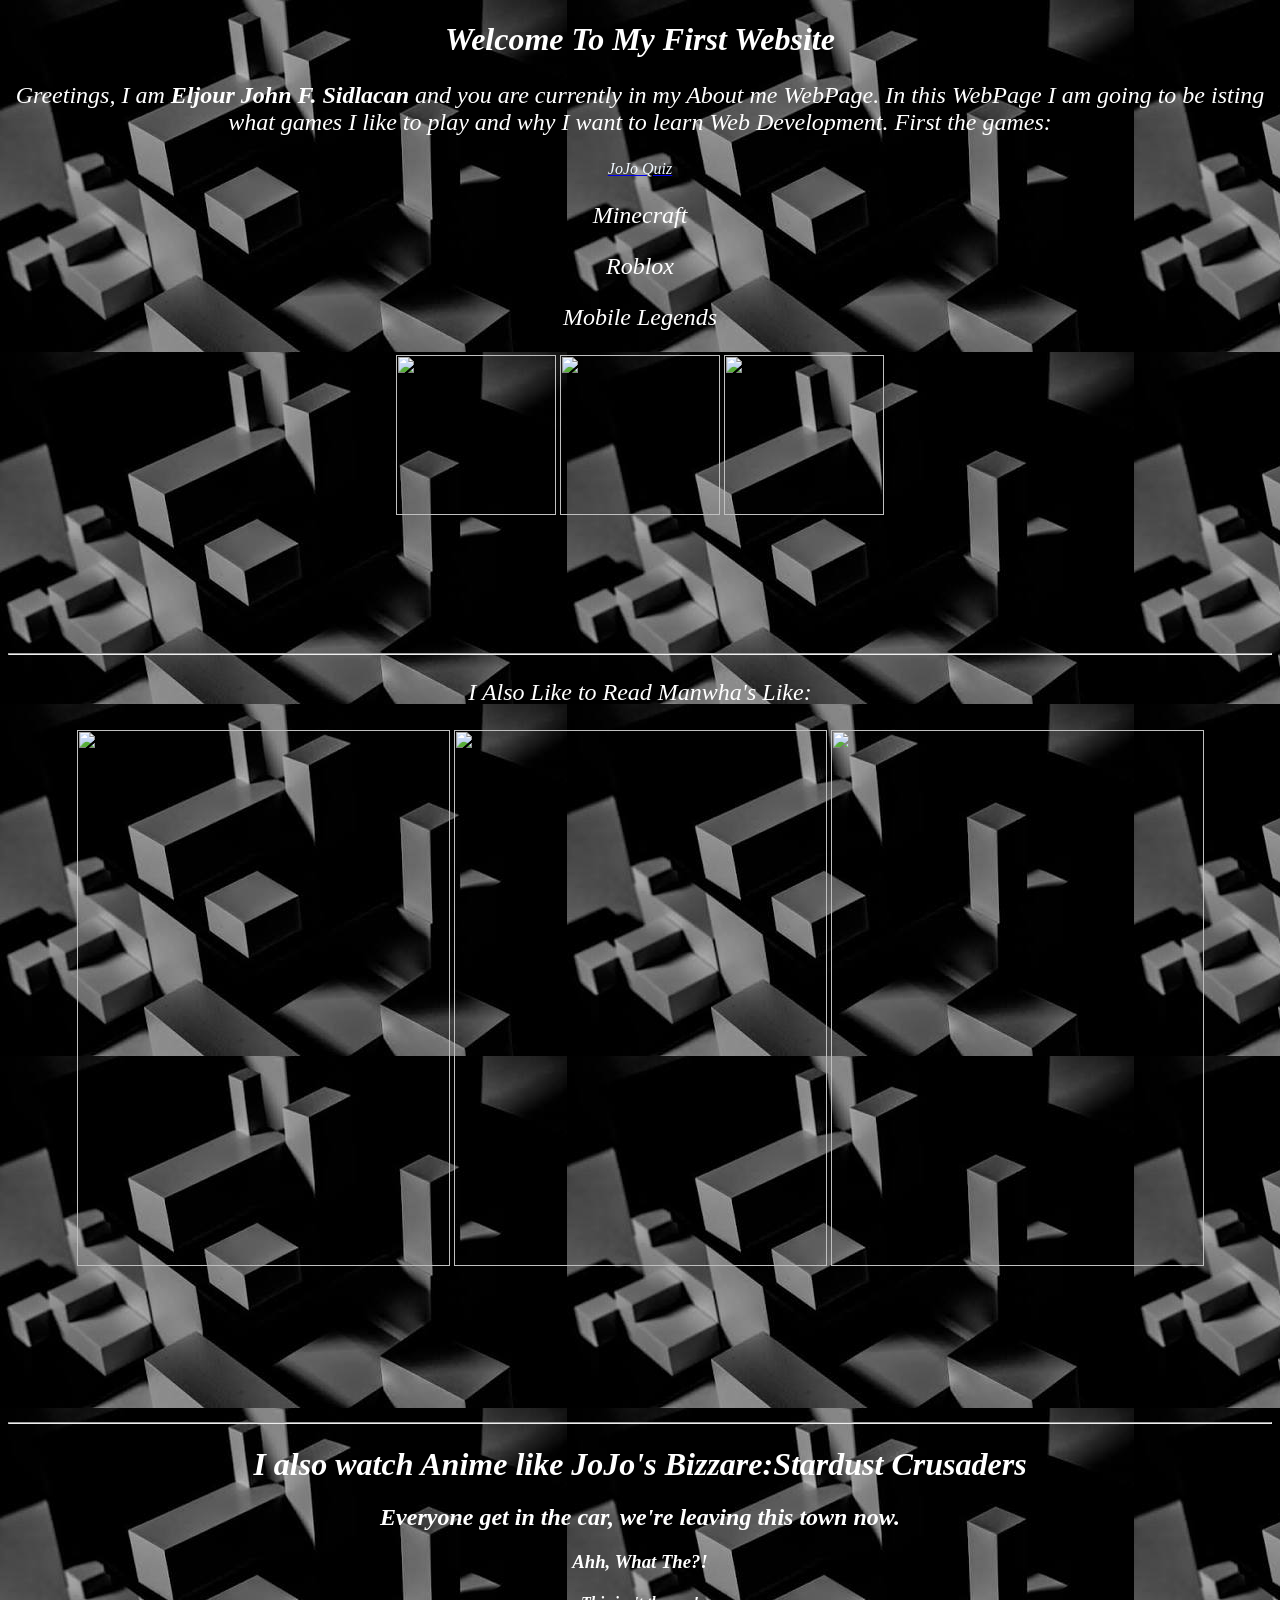
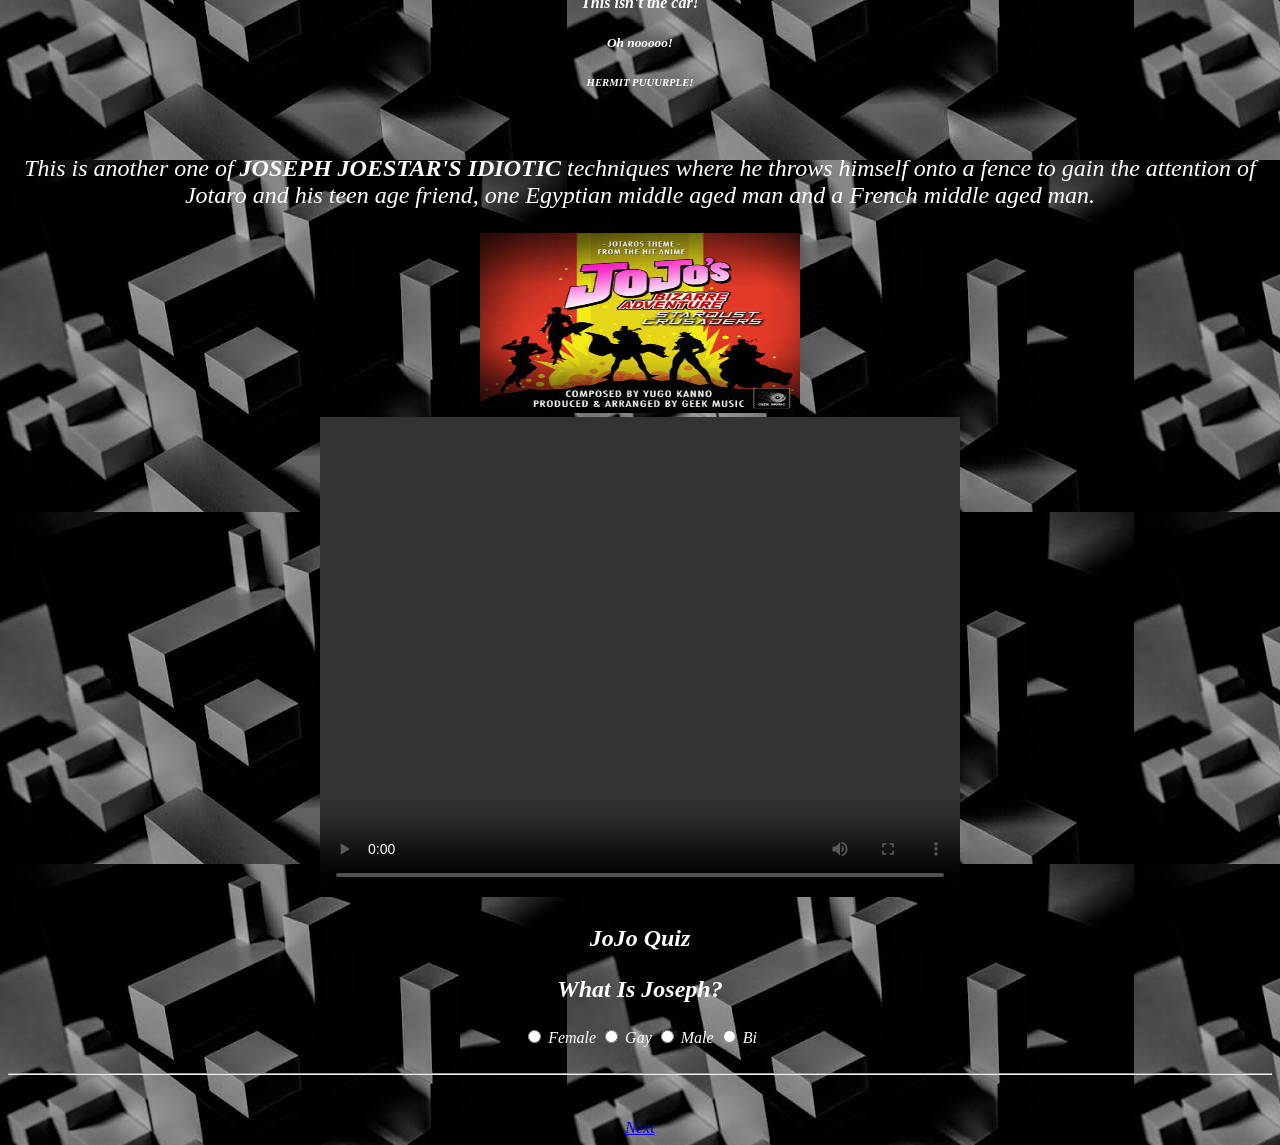
==== Html1/index.html @ 3f675393 "v1" ====
<!DOCTYPE html>
<html>
<head>
  <title>About Me</title>
  <link rel="preconnect" href="https://fonts.googleapis.com">
<link rel="preconnect" href="https://fonts.gstatic.com" crossorigin>
<link href="https://fonts.googleapis.com/css2?family=Montenegrin+Gothic+One&family=Oswald:wght@200..700&display=swap" rel="stylesheet">
</head>
<body>
   
<h1>Welcome <b>To My First Website</b></h1>
<p>Greetings, I am <b>Eljour John F. Sidlacan</b> and you are currently in my About me WebPage.
   In this WebPage I am going to be isting what games I like to play and why I want to learn Web Development.
   First the games: </p>

   <nav>
      <a href="#question"><text style="color: aliceblue;">JoJo Quiz</text></a>
   </nav>
<p>Minecraft</p>
<p>Roblox</p>
<p>Mobile Legends</p>
<img src="C:\Users\LMI\Desktop\Grade 11\11 - IT ARIES\SIDLACAN, ELJOUR JOHN F\Html1\Images\Minecraft Logo.jpg" width="160" height="160">
<img src="C:\Users\LMI\Desktop\Grade 11\11 - IT ARIES\SIDLACAN, ELJOUR JOHN F\Html1\Images\Roblox Logo.jpg" width="160" height="160">
<img src="C:\Users\LMI\Desktop\Grade 11\11 - IT ARIES\SIDLACAN, ELJOUR JOHN F\Html1\Images\Mobile Legends Logo.jpg" width="160" height="160">
<br>
<br>
<br>
<br>
<br>
<br>
<br>
<br>
<hr>
<p>I Also Like to Read Manwha's Like:</p>

<img src="C:\Users\LMI\Desktop\Grade 11\11 - IT ARIES\SIDLACAN, ELJOUR JOHN F\Html1\Images\Manhwha Cover 1.jpg" width="373" height="536">
<img src="C:\Users\LMI\Desktop\Grade 11\11 - IT ARIES\SIDLACAN, ELJOUR JOHN F\Html1\Images\Manwha Cover 2.jpg" width="373" height="536">
<img src="C:\Users\LMI\Desktop\Grade 11\11 - IT ARIES\SIDLACAN, ELJOUR JOHN F\Html1\Images\Manwha Cover 3.jpg" width="373" height="536">
<br>
<br>
<br>
<br>
<br>
<br>
<br>
<br>
<br>
<hr>
<h1><b>I also watch Anime like JoJo's Bizzare:Stardust Crusaders </b></h1>
<h2><b>Everyone get in the car, we're leaving this town now.</b></h2>
<h3><b>Ahh, <i>What The?!</i></b></h3>
<h4><b>This isn't the car!</b></h4>
<h5><b>Oh nooooo!</b></h5>
<h6><b>HERMIT PUUURPLE!</b></h6>
<br>
<p>This is another one of <b>JOSEPH JOESTAR'S IDIOTIC</b> <i>techniques</i> where he throws himself onto a fence to gain the attention of Jotaro
and his teen age friend, one Egyptian middle aged man and a French middle aged man.</p>
<img src="Stardust Crusaders.jpg" width="320" height="180">
<br>


<video width="640" height="480" controls>
  <source src="EVERYONE get in the CAR! We’re LEAVING this town! WHAT_! This ISN’T the CAR! NOO! AH! HERMIT PURPLE!.mp4" type="video/mp4">
  <source src="EVERYONE get in the CAR! We’re LEAVING this town! WHAT_! This ISN’T the CAR! NOO! AH! HERMIT PURPLE!.ogg" type="video/ogg">
Your browser does not support the video tag.
</video>

<p id="question"><b>JoJo Quiz</b></p>
<p><b>What Is Joseph?</b></p>

<input type="radio" id="female" name="Joseph Is" value="Female">
<label for="female">Female</label>

<input type="radio" id="Gay" name="Joseph Is" value="Gay">
<label for="Gay">Gay</label>

<input type="radio" id="Male" name="Joseph Is" value="Male">
<label for="Male">Male</label>

<input type="radio" id="Bi" name="Joseph Is" value="Bi">
<label for="bi">Bi</label>

<br>
<br>
<hr>
<br>
<br>

   <a href="secondpage.html" id="Next">Next</a>
<link rel="stylesheet" href="index.css">

</body>
</html>
---- Html1/index.css ----
body {
  background-image: url("Grey\ Cubes.jpg");
  text-align: center;
font-style: oblique;

color:rgb(255, 255, 255);

}

h1 {
color: rgb(255, 255, 255);


}
h2 {
color: rgb(255, 255, 255);
 

}



h3 {
color: rgb(255, 255, 255);

}

li {
color: rgb(255, 255, 255);

}
h4 {
color:  rgb(255, 255, 255);

}

li {
color:  rgb(255, 255, 255);

}
h5 {
color: rgb(255, 255, 255);

}

li {
color:  rgb(255, 255, 255);

}
h6 {
color: rgb(255, 255, 255);

}

li {
color:  rgb(255, 255, 255);

}




p {
color:  rgb(255, 255, 255);
font-size: x-large;

}
label {
color:  rgb(255, 255, 255);;

}
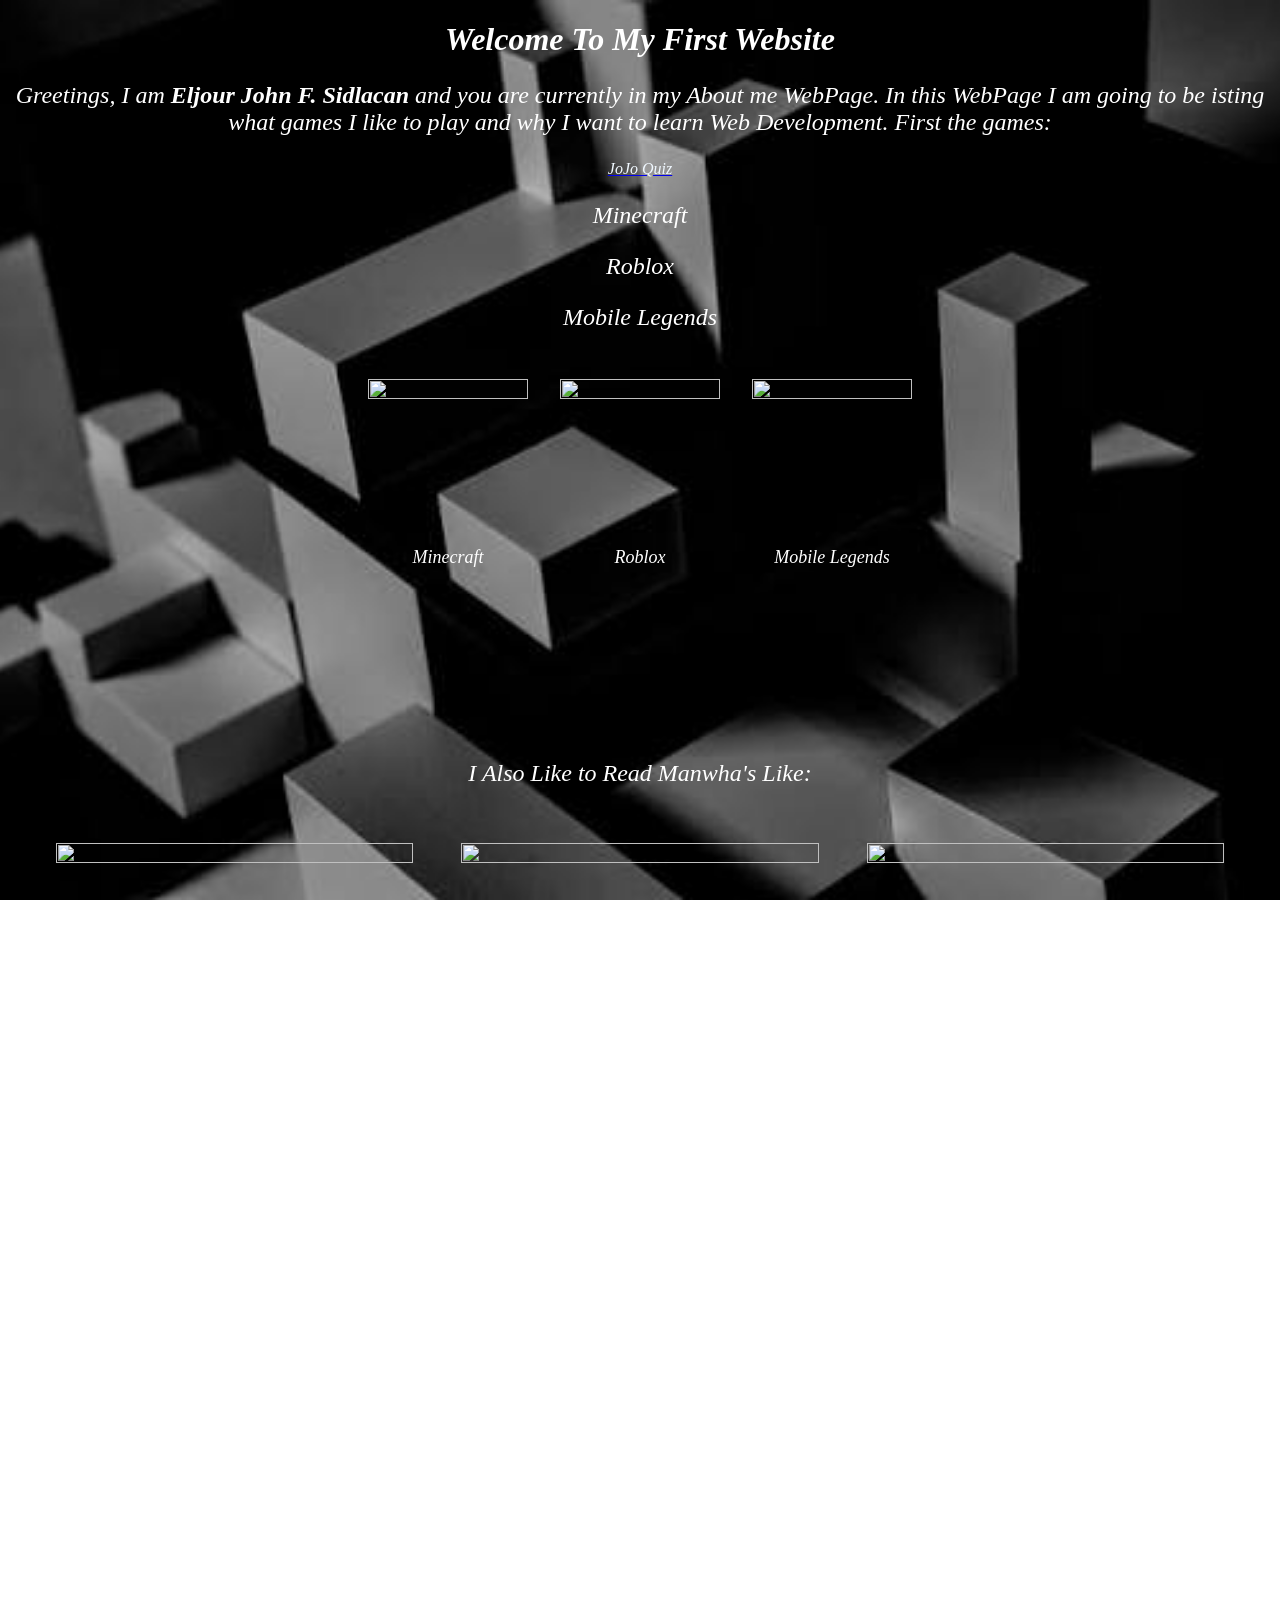
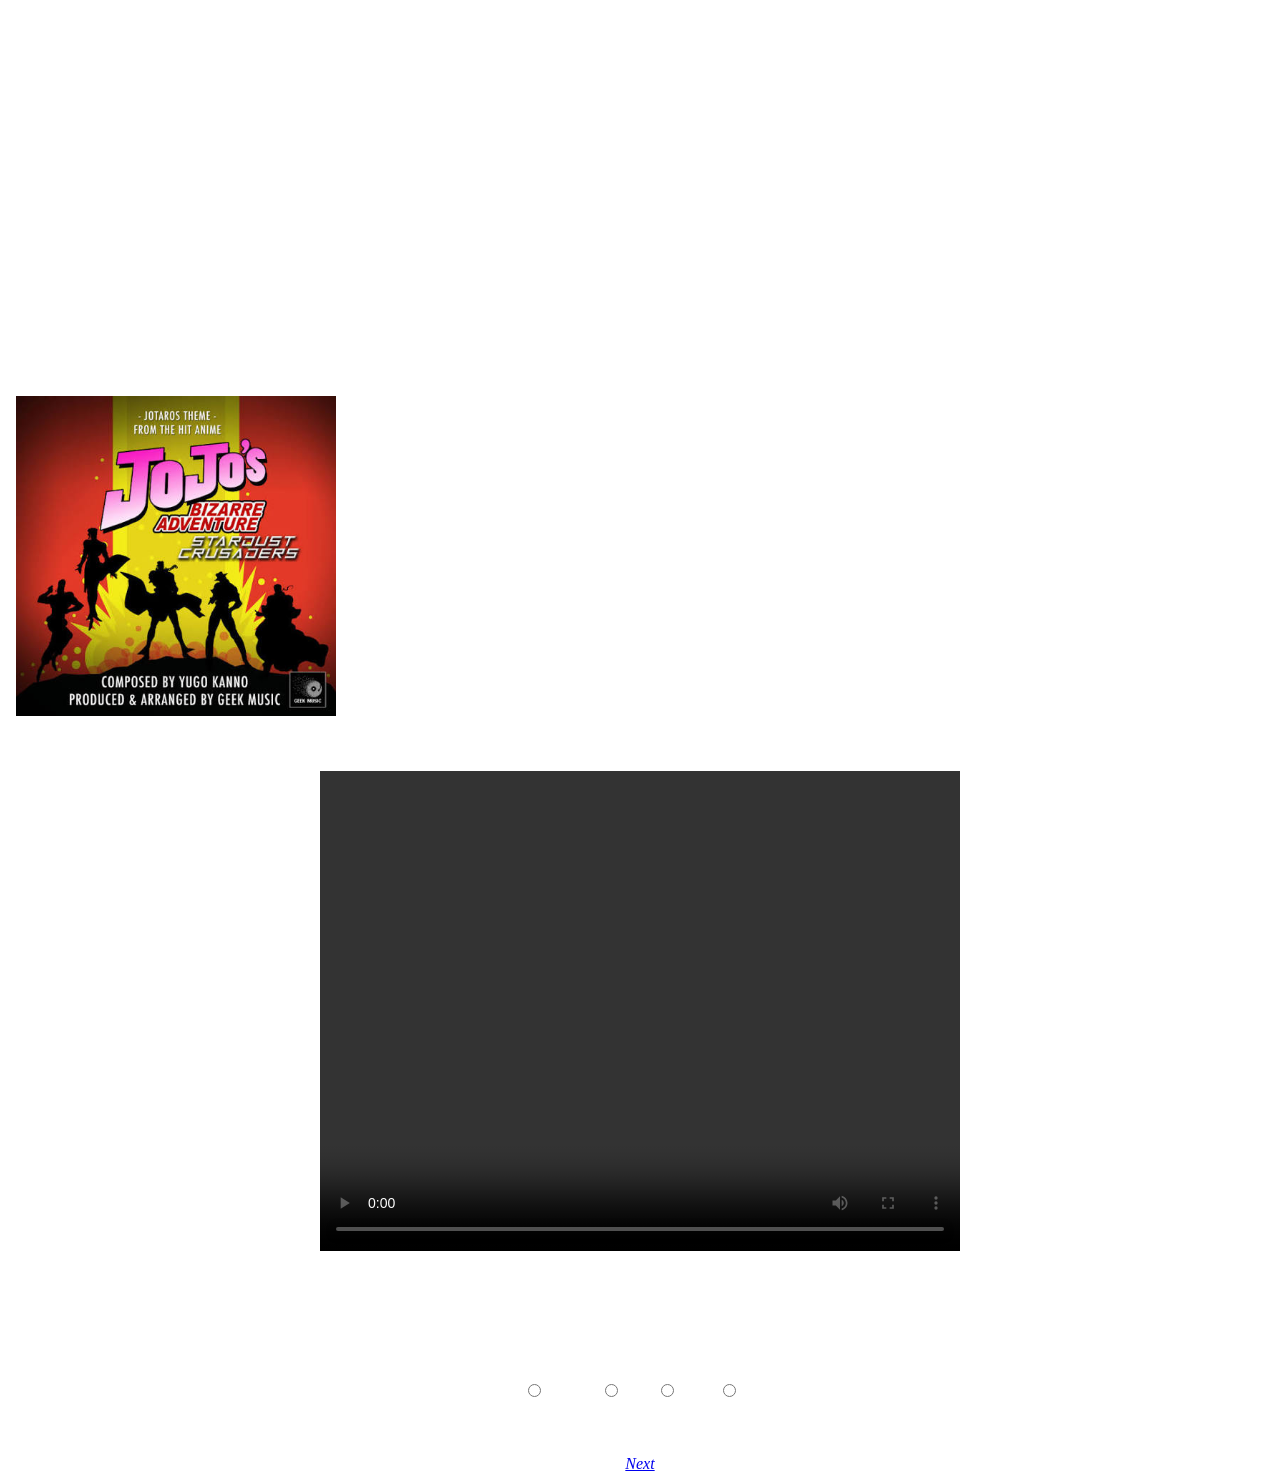
==== commit 1083ae97: "V2.002" ====
--- a/Html1/index.html
+++ b/Html1/index.html
@@ -19,9 +19,20 @@
 <p>Minecraft</p>
 <p>Roblox</p>
 <p>Mobile Legends</p>
-<img src="C:\Users\LMI\Desktop\Grade 11\11 - IT ARIES\SIDLACAN, ELJOUR JOHN F\Html1\Images\Minecraft Logo.jpg" width="160" height="160">
-<img src="C:\Users\LMI\Desktop\Grade 11\11 - IT ARIES\SIDLACAN, ELJOUR JOHN F\Html1\Images\Roblox Logo.jpg" width="160" height="160">
-<img src="C:\Users\LMI\Desktop\Grade 11\11 - IT ARIES\SIDLACAN, ELJOUR JOHN F\Html1\Images\Mobile Legends Logo.jpg" width="160" height="160">
+<div class="image-gallery game-images">
+   <figure>
+      <img src="C:\Users\LMI\Desktop\Grade 11\11 - IT ARIES\SIDLACAN, ELJOUR JOHN F\Html1\Images\Minecraft Logo.jpg" width="160" height="160">
+      <figcaption>Minecraft</figcaption>
+   </figure>
+   <figure>
+      <img src="C:\Users\LMI\Desktop\Grade 11\11 - IT ARIES\SIDLACAN, ELJOUR JOHN F\Html1\Images\Roblox Logo.jpg" width="160" height="160">
+      <figcaption>Roblox</figcaption>
+   </figure>
+   <figure>
+      <img src="C:\Users\LMI\Desktop\Grade 11\11 - IT ARIES\SIDLACAN, ELJOUR JOHN F\Html1\Images\Mobile Legends Logo.jpg" width="160" height="160">
+      <figcaption>Mobile Legends</figcaption>
+   </figure>
+</div>
 <br>
 <br>
 <br>
@@ -30,12 +41,22 @@
 <br>
 <br>
 <br>
-<hr>
 <p>I Also Like to Read Manwha's Like:</p>
 
-<img src="C:\Users\LMI\Desktop\Grade 11\11 - IT ARIES\SIDLACAN, ELJOUR JOHN F\Html1\Images\Manhwha Cover 1.jpg" width="373" height="536">
-<img src="C:\Users\LMI\Desktop\Grade 11\11 - IT ARIES\SIDLACAN, ELJOUR JOHN F\Html1\Images\Manwha Cover 2.jpg" width="373" height="536">
-<img src="C:\Users\LMI\Desktop\Grade 11\11 - IT ARIES\SIDLACAN, ELJOUR JOHN F\Html1\Images\Manwha Cover 3.jpg" width="373" height="536">
+<div class="manwha-covers">
+   <figure>
+      <img class="manwha-cover" src="C:\Users\LMI\Desktop\Grade 11\11 - IT ARIES\SIDLACAN, ELJOUR JOHN F\Html1\Images\Manhwha Cover 1.jpg" width="373" height="536">
+      <figcaption>Manwha Cover 1</figcaption>
+   </figure>
+   <figure>
+      <img class="manwha-cover" src="C:\Users\LMI\Desktop\Grade 11\11 - IT ARIES\SIDLACAN, ELJOUR JOHN F\Html1\Images\Manwha Cover 2.jpg" width="373" height="536">
+      <figcaption>Manwha Cover 2</figcaption>
+   </figure>
+   <figure>
+      <img class="manwha-cover" src="C:\Users\LMI\Desktop\Grade 11\11 - IT ARIES\SIDLACAN, ELJOUR JOHN F\Html1\Images\Manwha Cover 3.jpg" width="373" height="536">
+      <figcaption>Manwha Cover 3</figcaption>
+   </figure>
+</div>
 <br>
 <br>
 <br>
@@ -45,7 +66,6 @@
 <br>
 <br>
 <br>
-<hr>
 <h1><b>I also watch Anime like JoJo's Bizzare:Stardust Crusaders </b></h1>
 <h2><b>Everyone get in the car, we're leaving this town now.</b></h2>
 <h3><b>Ahh, <i>What The?!</i></b></h3>
@@ -55,7 +75,10 @@
 <br>
 <p>This is another one of <b>JOSEPH JOESTAR'S IDIOTIC</b> <i>techniques</i> where he throws himself onto a fence to gain the attention of Jotaro
 and his teen age friend, one Egyptian middle aged man and a French middle aged man.</p>
-<img src="Stardust Crusaders.jpg" width="320" height="180">
+<figure class="single-image">
+   <img src="Stardust Crusaders.jpg" width="320" height="180">
+   <figcaption>Stardust Crusaders</figcaption>
+</figure>
 <br>
 
 
@@ -82,7 +105,6 @@
 
 <br>
 <br>
-<hr>
 <br>
 <br>
 
--- a/Html1/index.css
+++ b/Html1/index.css
@@ -1,5 +1,9 @@
 body {
-  background-image: url("Grey\ Cubes.jpg");
+  background-image: url("./Grey Cubes.jpg");
+  background-repeat: no-repeat;
+  background-size: cover;
+  background-position: center;
+  background-attachment: fixed;
   text-align: center;
 font-style: oblique;
 
@@ -65,9 +69,68 @@
 font-size: x-large;
 
 }
+
+.image-gallery,
+.manwha-covers {
+  display: flex;
+  flex-wrap: wrap;
+  justify-content: center;
+  gap: 1rem;
+  padding: 1rem;
+}
+
+figure {
+  margin: 0;
+  padding: 0.5rem;
+}
+
+figcaption {
+  padding-top: 0.5rem;
+  color: rgb(255, 255, 255);
+  font-size: large;
+}
+
+.image-gallery img,
+.single-image img {
+  display: block;
+  height: auto;
+  max-width: 100%;
+}
+
+.manwha-covers {
+  display: grid;
+  grid-template-columns: repeat(3, minmax(0, 1fr));
+  align-items: start;
+  max-width: 1200px;
+  margin: 0 auto;
+}
+
+.manwha-cover {
+  box-sizing: border-box;
+  width: 100%;
+  height: auto;
+  max-width: 100%;
+  padding: 0.5rem;
+}
+
 label {
 color:  rgb(255, 255, 255);;
 
 }
 
+@media (max-width: 768px) {
+  .manwha-covers {
+    grid-template-columns: 1fr;
+    padding: 0.5rem;
+  }
 
+  .game-images {
+    padding: 0.5rem;
+  }
+
+  .manwha-cover {
+    width: min(100%, 373px);
+  }
+}
+
+
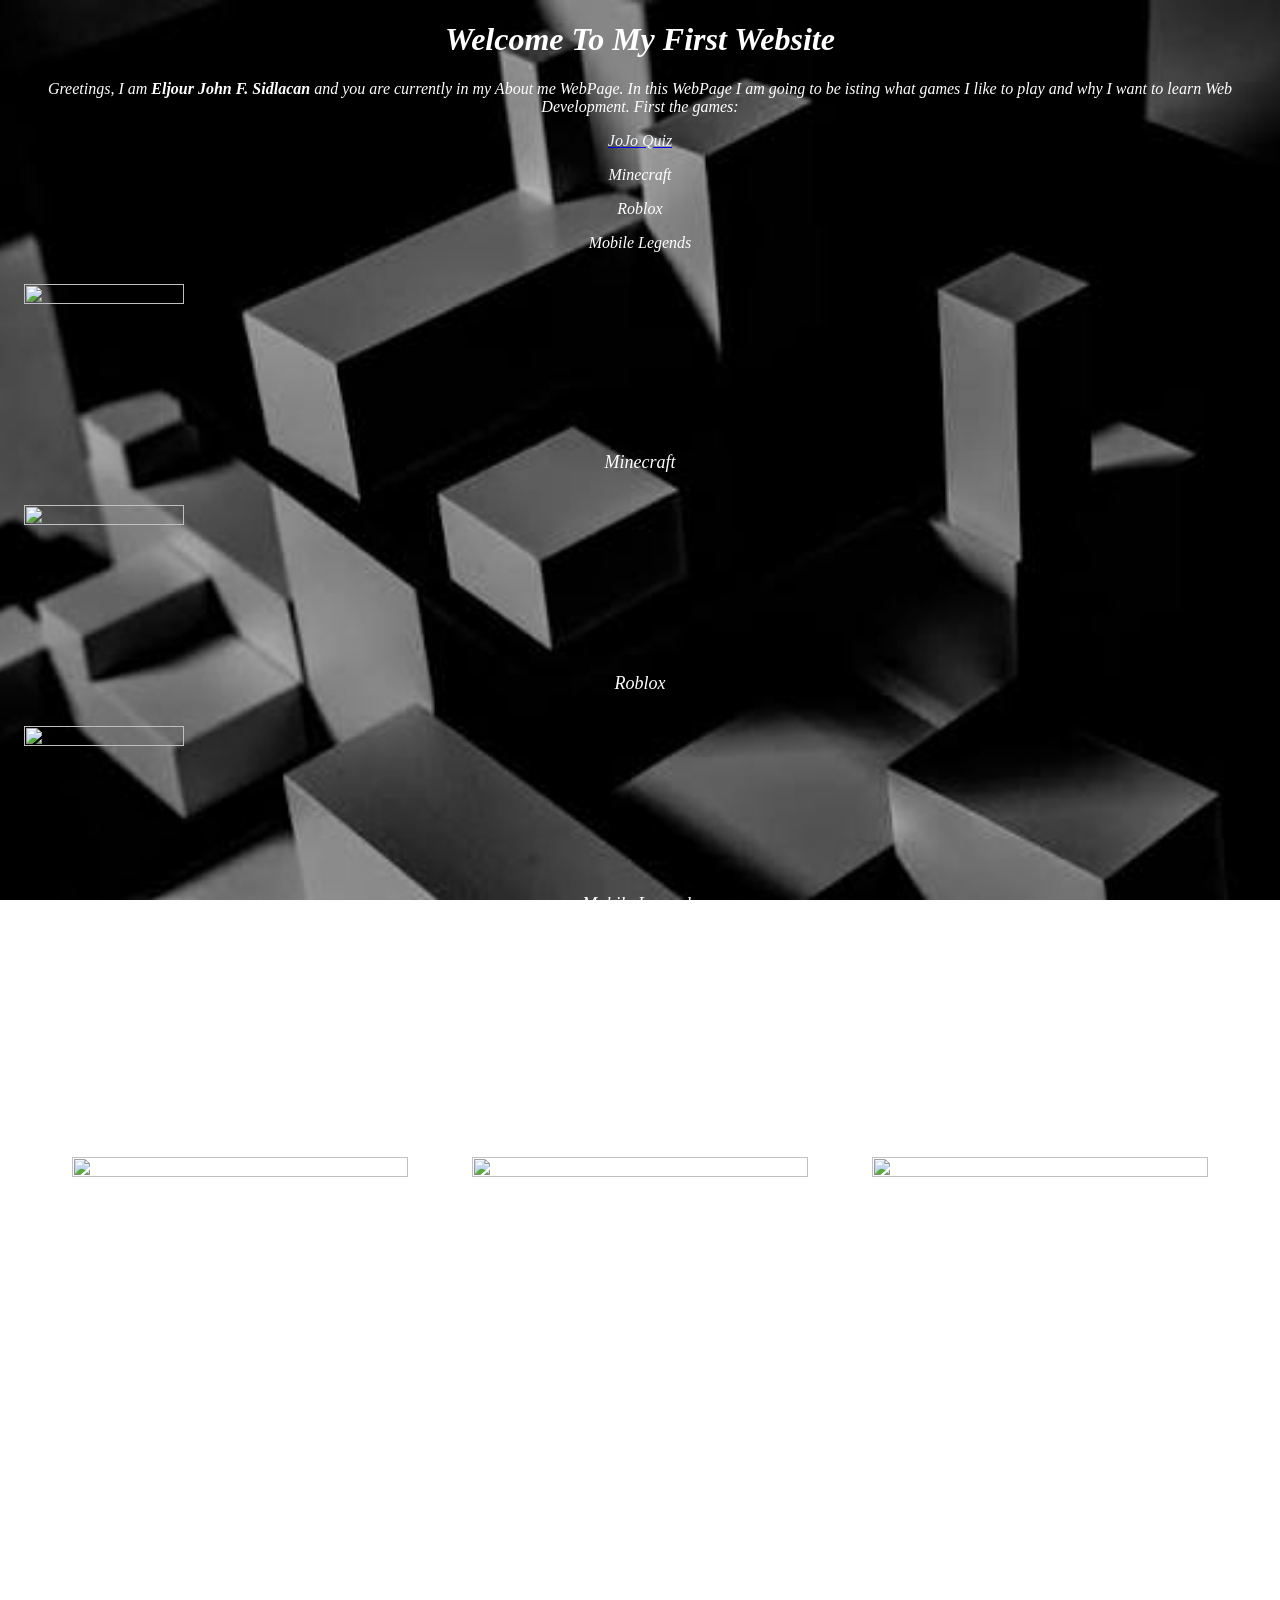
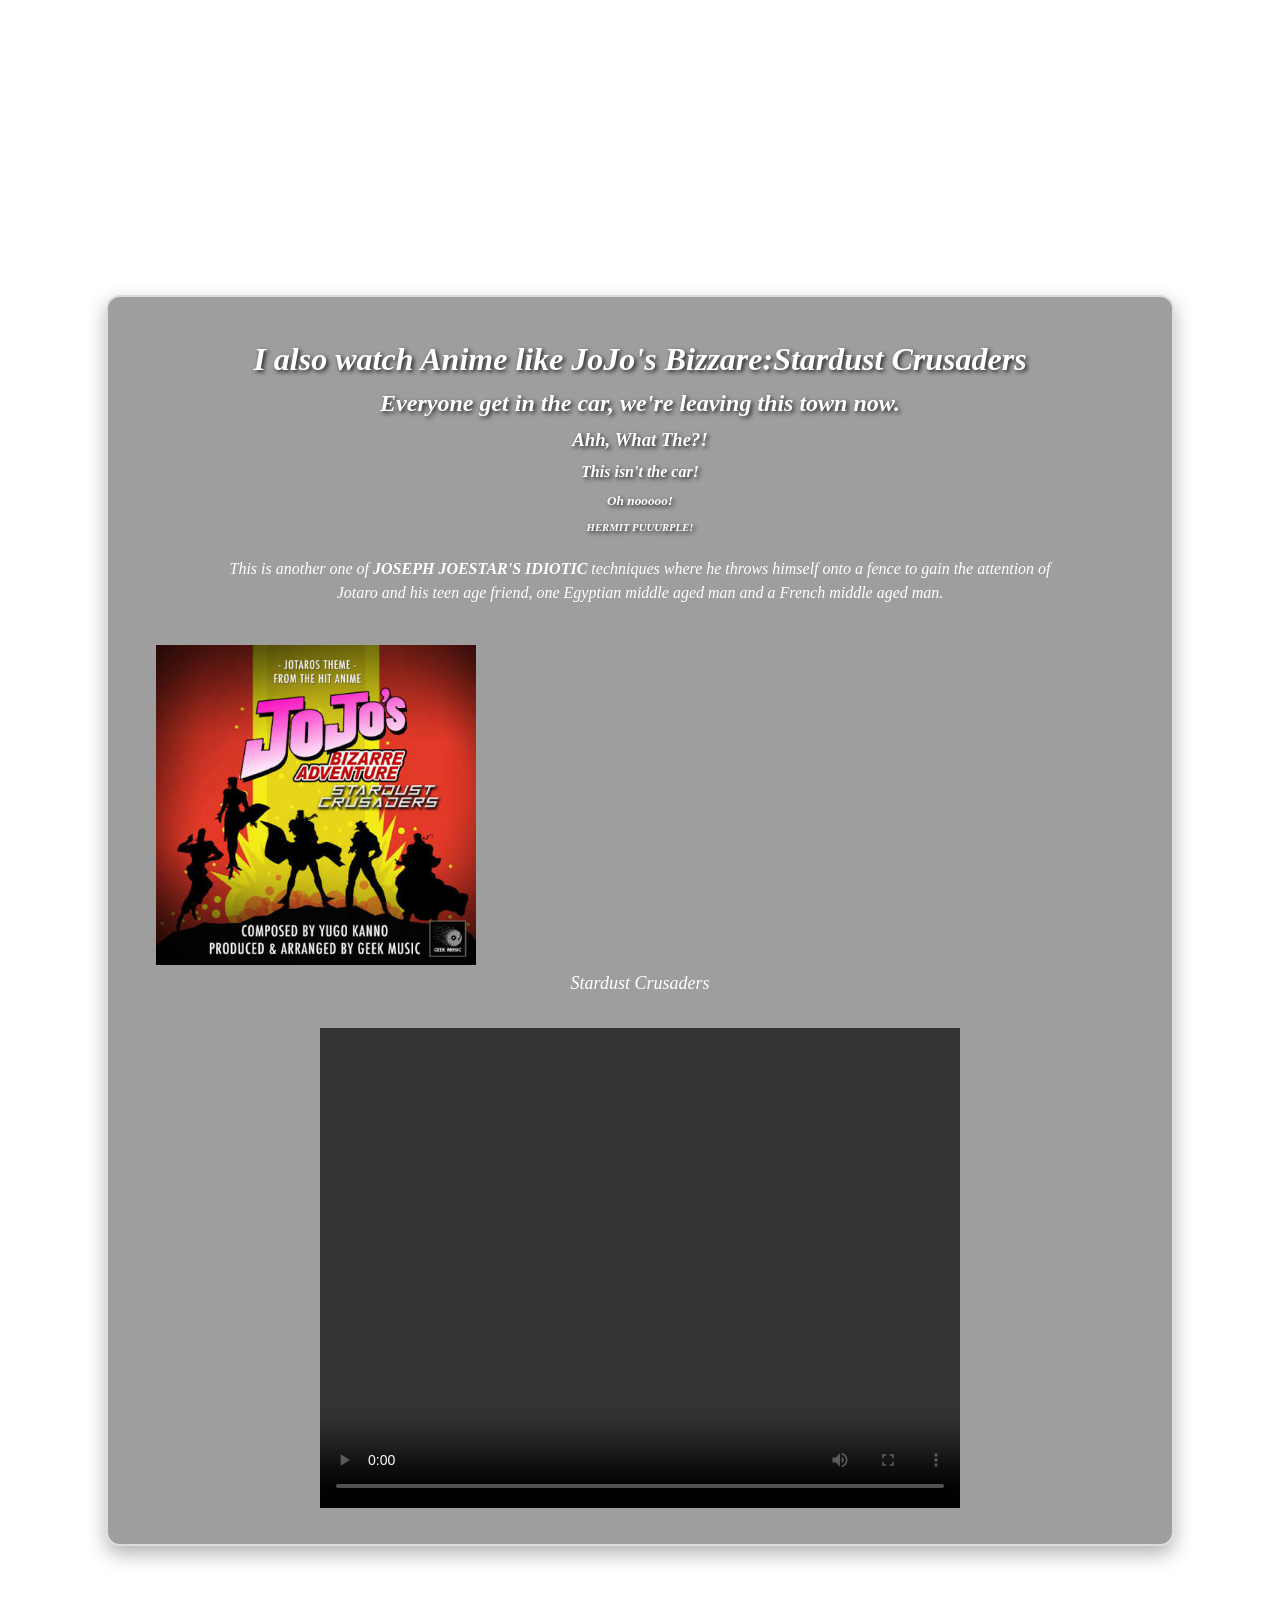
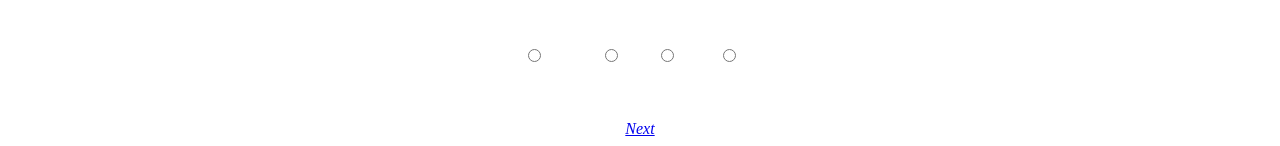
==== commit 2b3fc4e3: "V2.002" ====
--- a/Html1/index.html
+++ b/Html1/index.html
@@ -66,28 +66,34 @@
 <br>
 <br>
 <br>
-<h1><b>I also watch Anime like JoJo's Bizzare:Stardust Crusaders </b></h1>
-<h2><b>Everyone get in the car, we're leaving this town now.</b></h2>
-<h3><b>Ahh, <i>What The?!</i></b></h3>
-<h4><b>This isn't the car!</b></h4>
-<h5><b>Oh nooooo!</b></h5>
-<h6><b>HERMIT PUUURPLE!</b></h6>
-<br>
-<p>This is another one of <b>JOSEPH JOESTAR'S IDIOTIC</b> <i>techniques</i> where he throws himself onto a fence to gain the attention of Jotaro
-and his teen age friend, one Egyptian middle aged man and a French middle aged man.</p>
-<figure class="single-image">
+<li>
+   <h1><b>I also watch Anime like JoJo's Bizzare:Stardust Crusaders </b></h1>
+   <h2><b>Everyone get in the car, we're leaving this town now.</b></h2>
+   <h3><b>Ahh, <i>What The?!</i></b></h3>
+   <h4><b>This isn't the car!</b></h4>
+   <h5><b>Oh nooooo!</b></h5>
+   <h6><b>HERMIT PUUURPLE!</b></h6>
+
+   <p>This is another one of <b>JOSEPH JOESTAR'S IDIOTIC</b> <i>techniques</i> where he throws himself onto a fence to gain the attention of Jotaro
+      and his teen age friend, one Egyptian middle aged man and a French middle aged man.</p>
+
+      <figure class="single-image">
    <img src="Stardust Crusaders.jpg" width="320" height="180">
    <figcaption>Stardust Crusaders</figcaption>
 </figure>
+
 <br>
+
 
 
 <video width="640" height="480" controls>
   <source src="EVERYONE get in the CAR! We’re LEAVING this town! WHAT_! This ISN’T the CAR! NOO! AH! HERMIT PURPLE!.mp4" type="video/mp4">
   <source src="EVERYONE get in the CAR! We’re LEAVING this town! WHAT_! This ISN’T the CAR! NOO! AH! HERMIT PURPLE!.ogg" type="video/ogg">
 Your browser does not support the video tag.
+
 </video>
 
+</li>
 <p id="question"><b>JoJo Quiz</b></p>
 <p><b>What Is Joseph?</b></p>
 
--- a/Html1/index.css
+++ b/Html1/index.css
@@ -30,41 +30,50 @@
 }
 
 li {
-color: rgb(255, 255, 255);
+  max-width: 1000px;
+  margin: 2rem auto;
+  padding: 2rem;
+  list-style: none;
+  border: 2px solid rgba(255, 255, 255, 0.65);
+  border-radius: 14px;
+  background-color: rgba(0, 0, 0, 0.38);
+  box-shadow: 0 8px 20px rgba(0, 0, 0, 0.3);
+}
 
+li > h1,
+li > h2,
+li > h3,
+li > h4,
+li > h5,
+li > h6 {
+  margin: 0.75rem 0;
+  text-shadow: 2px 2px 4px rgba(0, 0, 0, 0.8);
+}
+
+li > p {
+  max-width: 850px;
+  margin: 1.5rem auto;
+  line-height: 1.5;
+}
+
+li > .single-image {
+  margin-top: 1.5rem;
 }
 h4 {
 color:  rgb(255, 255, 255);
 
 }
 
-li {
-color:  rgb(255, 255, 255);
-
-}
 h5 {
 color: rgb(255, 255, 255);
 
 }
 
-li {
-color:  rgb(255, 255, 255);
-
-}
 h6 {
 color: rgb(255, 255, 255);
 
 }
 
-li {
-color:  rgb(255, 255, 255);
-
-}
-
-
-
-
-p {
 color:  rgb(255, 255, 255);
 font-size: x-large;
 
@@ -75,13 +84,13 @@
   display: flex;
   flex-wrap: wrap;
   justify-content: center;
-  gap: 1rem;
-  padding: 1rem;
+  gap: 1.5rem;
+  padding: 1.5rem;
 }
 
 figure {
   margin: 0;
-  padding: 0.5rem;
+  padding: 1rem;
 }
 
 figcaption {
@@ -110,7 +119,7 @@
   width: 100%;
   height: auto;
   max-width: 100%;
-  padding: 0.5rem;
+  padding: 1rem;
 }
 
 label {
@@ -119,13 +128,20 @@
 }
 
 @media (max-width: 768px) {
+  li {
+    margin: 1rem;
+    padding: 1rem;
+  }
+
   .manwha-covers {
     grid-template-columns: 1fr;
-    padding: 0.5rem;
+    gap: 1rem;
+    padding: 1rem;
   }
 
   .game-images {
-    padding: 0.5rem;
+    gap: 1rem;
+    padding: 1rem;
   }
 
   .manwha-cover {
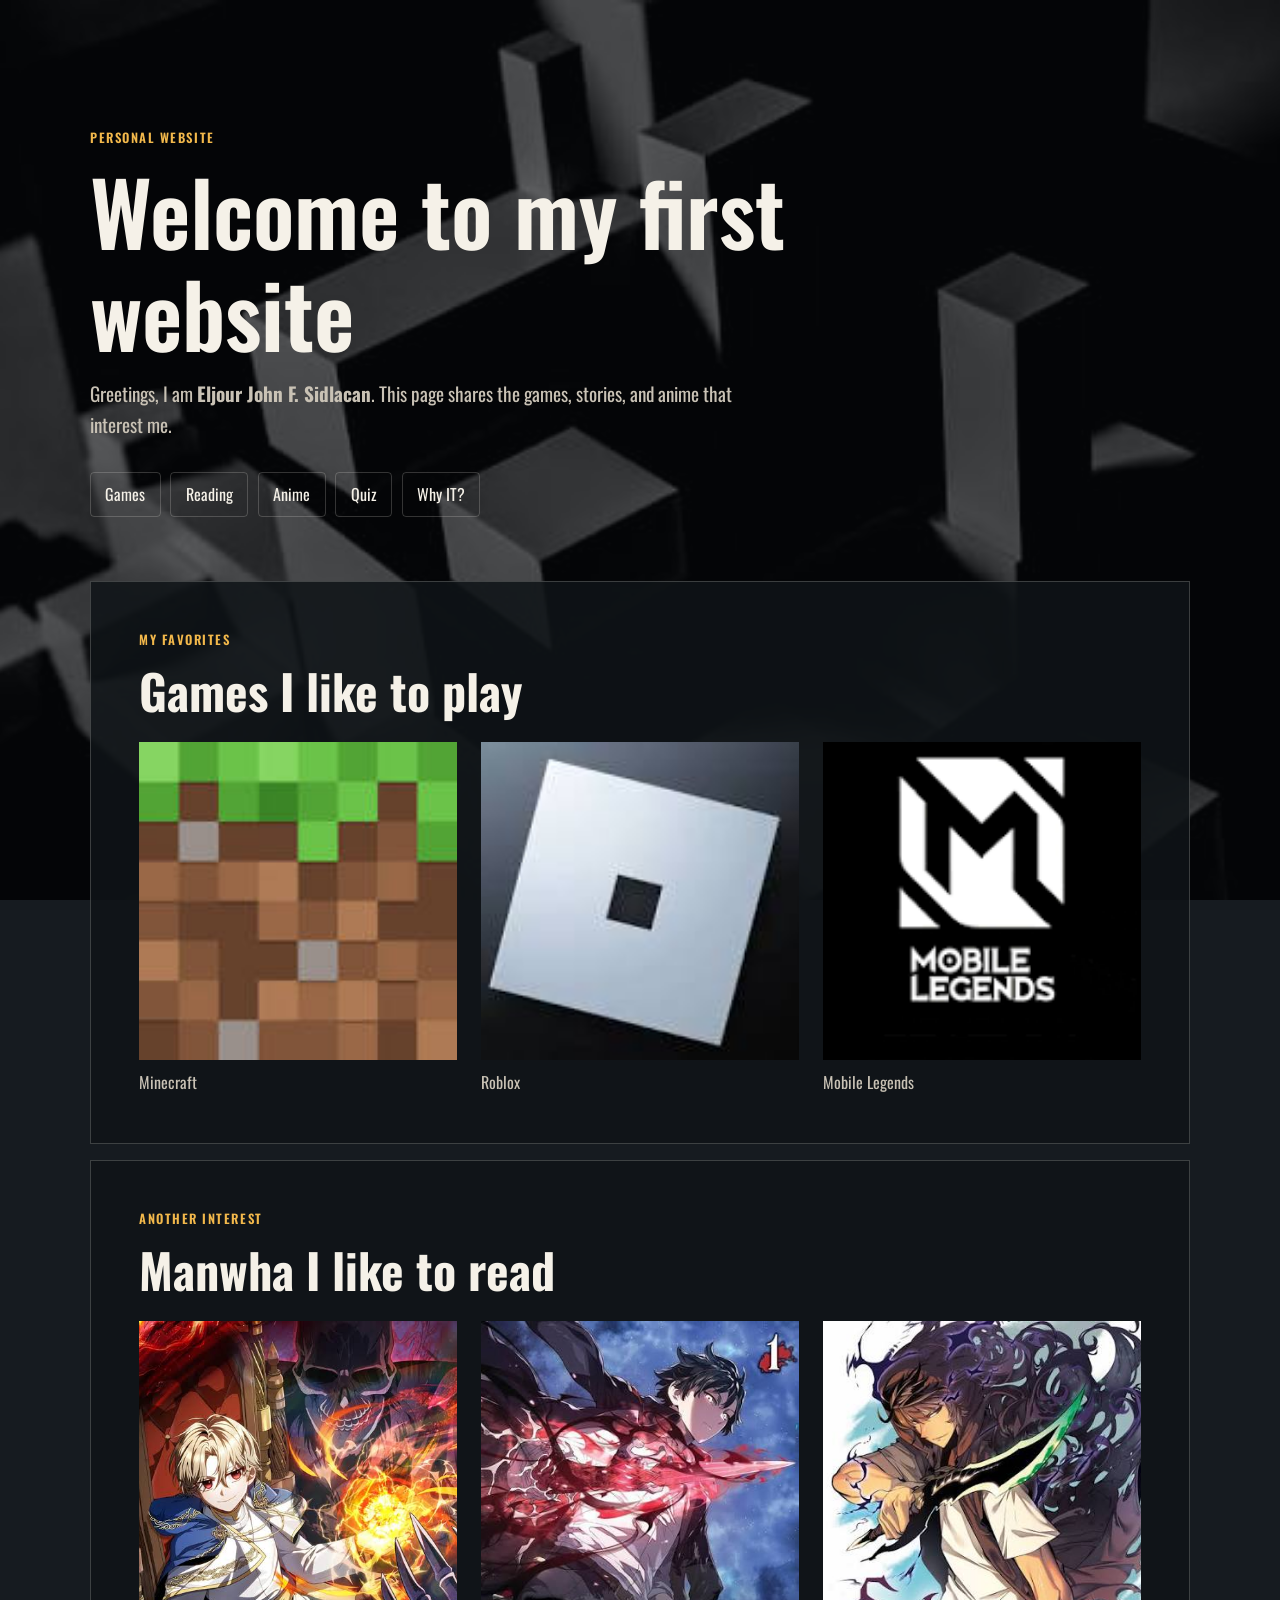
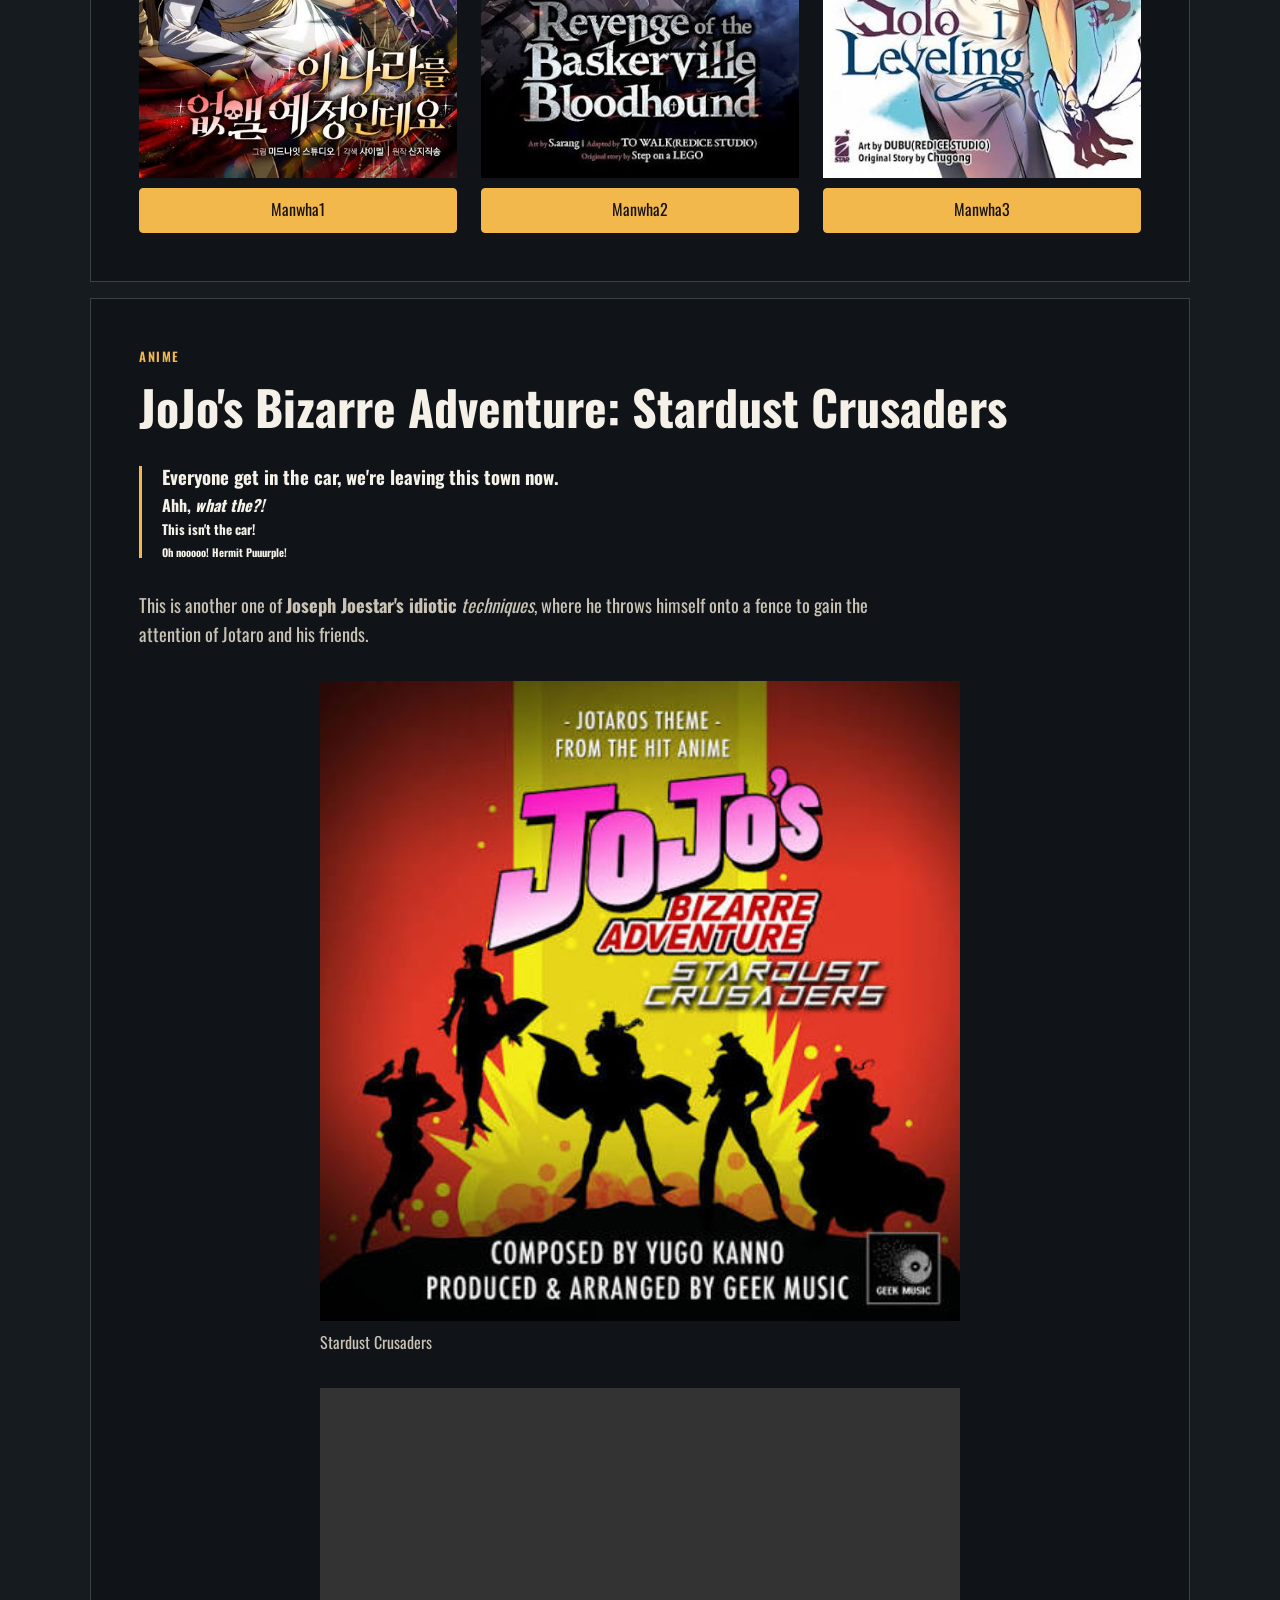
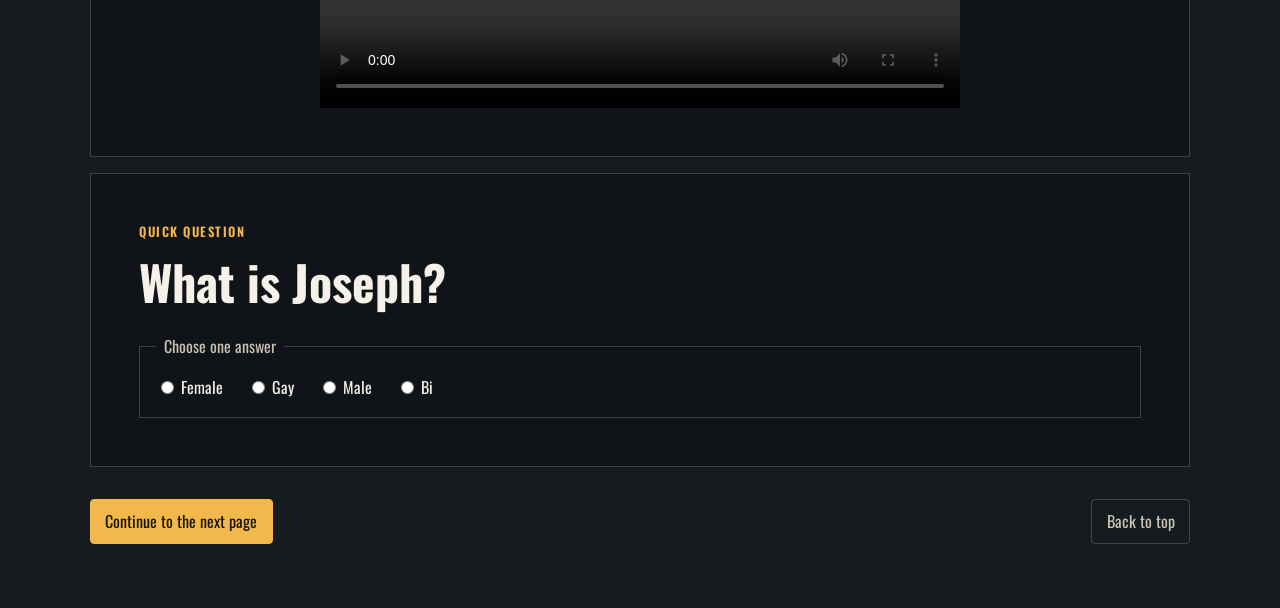
==== commit f95f818b: "V2.011" ====
--- a/Html1/index.html
+++ b/Html1/index.html
@@ -1,121 +1,103 @@
 <!DOCTYPE html>
-<html>
+<html lang="en">
 <head>
-  <title>About Me</title>
-  <link rel="preconnect" href="https://fonts.googleapis.com">
-<link rel="preconnect" href="https://fonts.gstatic.com" crossorigin>
-<link href="https://fonts.googleapis.com/css2?family=Montenegrin+Gothic+One&family=Oswald:wght@200..700&display=swap" rel="stylesheet">
+   <meta charset="UTF-8">
+   <meta name="viewport" content="width=device-width, initial-scale=1.0">
+   <title>About Me | Eljour John F. Sidlacan</title>
+   <link rel="preconnect" href="https://fonts.googleapis.com">
+   <link rel="preconnect" href="https://fonts.gstatic.com" crossorigin>
+   <link href="https://fonts.googleapis.com/css2?family=Oswald:wght@400;500;600&display=swap" rel="stylesheet">
+   <link rel="stylesheet" href="index.css">
 </head>
 <body>
-   
-<h1>Welcome <b>To My First Website</b></h1>
-<p>Greetings, I am <b>Eljour John F. Sidlacan</b> and you are currently in my About me WebPage.
-   In this WebPage I am going to be isting what games I like to play and why I want to learn Web Development.
-   First the games: </p>
+   <header class="site-header" id="top">
+      <p class="eyebrow">Personal website</p>
+      <h1>Welcome to my first website</h1>
+      <p class="intro">Greetings, I am <strong>Eljour John F. Sidlacan</strong>. This page shares the games, stories, and anime that interest me.</p>
+      <nav aria-label="Main navigation">
+         <a href="#games">Games</a>
+         <a href="#reading">Reading</a>
+         <a href="#anime">Anime</a>
+         <a href="#question">Quiz</a>
+         <a href="secondpage.html">Why IT?</a>
+      </nav>
+   </header>
 
-   <nav>
-      <a href="#question"><text style="color: aliceblue;">JoJo Quiz</text></a>
-   </nav>
-<p>Minecraft</p>
-<p>Roblox</p>
-<p>Mobile Legends</p>
-<div class="image-gallery game-images">
-   <figure>
-      <img src="C:\Users\LMI\Desktop\Grade 11\11 - IT ARIES\SIDLACAN, ELJOUR JOHN F\Html1\Images\Minecraft Logo.jpg" width="160" height="160">
-      <figcaption>Minecraft</figcaption>
-   </figure>
-   <figure>
-      <img src="C:\Users\LMI\Desktop\Grade 11\11 - IT ARIES\SIDLACAN, ELJOUR JOHN F\Html1\Images\Roblox Logo.jpg" width="160" height="160">
-      <figcaption>Roblox</figcaption>
-   </figure>
-   <figure>
-      <img src="C:\Users\LMI\Desktop\Grade 11\11 - IT ARIES\SIDLACAN, ELJOUR JOHN F\Html1\Images\Mobile Legends Logo.jpg" width="160" height="160">
-      <figcaption>Mobile Legends</figcaption>
-   </figure>
-</div>
-<br>
-<br>
-<br>
-<br>
-<br>
-<br>
-<br>
-<br>
-<p>I Also Like to Read Manwha's Like:</p>
+   <main class="content">
+      <section class="section" id="games">
+         <p class="eyebrow">My favorites</p>
+         <h2>Games I like to play</h2>
+         <div class="image-gallery game-images">
+            <figure>
+               <img src="Images/Minecraft Logo.jpg" width="160" height="160" alt="Minecraft logo">
+               <figcaption>Minecraft</figcaption>
+            </figure>
+            <figure>
+               <img src="Images/Roblox Logo.jpg" width="160" height="160" alt="Roblox logo">
+               <figcaption>Roblox</figcaption>
+            </figure>
+            <figure>
+               <img src="Images/Mobile Legends Logo.jpg" width="160" height="160" alt="Mobile Legends logo">
+               <figcaption>Mobile Legends</figcaption>
+            </figure>
+         </div>
+      </section>
 
-<div class="manwha-covers">
-   <figure>
-      <img class="manwha-cover" src="C:\Users\LMI\Desktop\Grade 11\11 - IT ARIES\SIDLACAN, ELJOUR JOHN F\Html1\Images\Manhwha Cover 1.jpg" width="373" height="536">
-      <figcaption>Manwha Cover 1</figcaption>
-   </figure>
-   <figure>
-      <img class="manwha-cover" src="C:\Users\LMI\Desktop\Grade 11\11 - IT ARIES\SIDLACAN, ELJOUR JOHN F\Html1\Images\Manwha Cover 2.jpg" width="373" height="536">
-      <figcaption>Manwha Cover 2</figcaption>
-   </figure>
-   <figure>
-      <img class="manwha-cover" src="C:\Users\LMI\Desktop\Grade 11\11 - IT ARIES\SIDLACAN, ELJOUR JOHN F\Html1\Images\Manwha Cover 3.jpg" width="373" height="536">
-      <figcaption>Manwha Cover 3</figcaption>
-   </figure>
-</div>
-<br>
-<br>
-<br>
-<br>
-<br>
-<br>
-<br>
-<br>
-<br>
-<li>
-   <h1><b>I also watch Anime like JoJo's Bizzare:Stardust Crusaders </b></h1>
-   <h2><b>Everyone get in the car, we're leaving this town now.</b></h2>
-   <h3><b>Ahh, <i>What The?!</i></b></h3>
-   <h4><b>This isn't the car!</b></h4>
-   <h5><b>Oh nooooo!</b></h5>
-   <h6><b>HERMIT PUUURPLE!</b></h6>
+      <section class="section" id="reading">
+         <p class="eyebrow">Another interest</p>
+         <h2>Manwha I like to read</h2>
+         <div class="manwha-covers">
+            <figure>
+               <img class="manwha-cover" src="Images/Manhwha Cover 1.jpg" width="373" height="536" alt="Manwha1">
+               <figcaption><a class="button-link" href="https://im-going-to-destroy-this-country.fandom.com/wiki/I%27m_Going_to_destroy_this_country_Wiki">Manwha1</a></figcaption>
+            </figure>
+            <figure>
+               <img class="manwha-cover" src="Images/Manwha Cover 2.jpg" width="373" height="536" alt="Manwha2">
+               <figcaption><a class="button-link" href="https://revenge-of-the-ironblooded-sword-hound.fandom.com/wiki/Revenge_of_the_Iron-Blooded_Sword_Hound_Wiki">Manwha2</a></figcaption>
+            </figure>
+            <figure>
+               <img class="manwha-cover" src="Images/Manwha Cover 3.jpg" width="373" height="536" alt="Manwha3">
+               <figcaption><a class="button-link" href="https://solo-leveling.fandom.com/wiki/Solo_Leveling_Wiki">Manwha3</a></figcaption>
+            </figure>
+         </div>
+      </section>
 
-   <p>This is another one of <b>JOSEPH JOESTAR'S IDIOTIC</b> <i>techniques</i> where he throws himself onto a fence to gain the attention of Jotaro
-      and his teen age friend, one Egyptian middle aged man and a French middle aged man.</p>
+      <section class="section anime-section" id="anime">
+         <p class="eyebrow">Anime</p>
+         <h2>JoJo's Bizarre Adventure: Stardust Crusaders</h2>
+         <div class="quote-list" aria-label="Favorite quotes">
+            <h3>Everyone get in the car, we're leaving this town now.</h3>
+            <h4>Ahh, <em>what the?!</em></h4>
+            <h5>This isn't the car!</h5>
+            <h6>Oh nooooo! Hermit Puuurple!</h6>
+         </div>
+         <p>This is another one of <strong>Joseph Joestar's idiotic</strong> <em>techniques</em>, where he throws himself onto a fence to gain the attention of Jotaro and his friends.</p>
+         <figure class="single-image">
+            <img src="Stardust Crusaders.jpg" width="320" height="180" alt="Stardust Crusaders scene">
+            <figcaption>Stardust Crusaders</figcaption>
+         </figure>
+         <video controls width="640" height="480">
+            <source src="EVERYONE get in the CAR! We’re LEAVING this town! WHAT_! This ISN’T the CAR! NOO! AH! HERMIT PURPLE!.mp4" type="video/mp4">
+            Your browser does not support the video tag.
+         </video>
+      </section>
 
-      <figure class="single-image">
-   <img src="Stardust Crusaders.jpg" width="320" height="180">
-   <figcaption>Stardust Crusaders</figcaption>
-</figure>
+      <section class="section quiz" id="question">
+         <p class="eyebrow">Quick question</p>
+         <h2>What is Joseph?</h2>
+         <fieldset>
+            <legend>Choose one answer</legend>
+            <label><input type="radio" name="joseph" value="female"> Female</label>
+            <label><input type="radio" name="joseph" value="gay"> Gay</label>
+            <label><input type="radio" name="joseph" value="male"> Male</label>
+            <label><input type="radio" name="joseph" value="bi"> Bi</label>
+         </fieldset>
+      </section>
+   </main>
 
-<br>
-
-
-
-<video width="640" height="480" controls>
-  <source src="EVERYONE get in the CAR! We’re LEAVING this town! WHAT_! This ISN’T the CAR! NOO! AH! HERMIT PURPLE!.mp4" type="video/mp4">
-  <source src="EVERYONE get in the CAR! We’re LEAVING this town! WHAT_! This ISN’T the CAR! NOO! AH! HERMIT PURPLE!.ogg" type="video/ogg">
-Your browser does not support the video tag.
-
-</video>
-
-</li>
-<p id="question"><b>JoJo Quiz</b></p>
-<p><b>What Is Joseph?</b></p>
-
-<input type="radio" id="female" name="Joseph Is" value="Female">
-<label for="female">Female</label>
-
-<input type="radio" id="Gay" name="Joseph Is" value="Gay">
-<label for="Gay">Gay</label>
-
-<input type="radio" id="Male" name="Joseph Is" value="Male">
-<label for="Male">Male</label>
-
-<input type="radio" id="Bi" name="Joseph Is" value="Bi">
-<label for="bi">Bi</label>
-
-<br>
-<br>
-<br>
-<br>
-
-   <a href="secondpage.html" id="Next">Next</a>
-<link rel="stylesheet" href="index.css">
-
+   <footer>
+      <a class="button-link" href="secondpage.html">Continue to the next page</a>
+      <a class="back-to-top" href="#top">Back to top</a>
+   </footer>
 </body>
-</html>  +</html>
--- a/Html1/index.css
+++ b/Html1/index.css
@@ -1,152 +1,271 @@
+:root {
+  --ink: #f5f1e8;
+  --muted: #c9c2b5;
+  --accent: #f2b84b;
+  --panel: rgba(16, 20, 24, 0.86);
+  --line: rgba(245, 241, 232, 0.2);
+  --content-width: 1100px;
+}
+
+* {
+  box-sizing: border-box;
+}
+
+html {
+  scroll-behavior: smooth;
+}
+
 body {
-  background-image: url("./Grey Cubes.jpg");
-  background-repeat: no-repeat;
-  background-size: cover;
-  background-position: center;
-  background-attachment: fixed;
-  text-align: center;
-font-style: oblique;
-
-color:rgb(255, 255, 255);
-
+  min-width: 320px;
+  margin: 0;
+  color: var(--ink);
+  background: #161b20 url("./Grey Cubes.jpg") center / cover fixed no-repeat;
+  font-family: "Oswald", sans-serif;
+  line-height: 1.6;
+}
+
+body::before {
+  position: fixed;
+  z-index: -1;
+  inset: 0;
+  background: rgba(8, 11, 14, 0.5);
+  content: "";
+}
+
+h1,
+h2,
+h3,
+h4,
+h5,
+h6,
+p {
+  margin-top: 0;
+}
+
+h1,
+h2,
+h3,
+h4,
+h5,
+h6 {
+  line-height: 1.15;
 }
 
 h1 {
-color: rgb(255, 255, 255);
-
-
-}
+  max-width: 760px;
+  margin-bottom: 1rem;
+  font-size: clamp(2.5rem, 7vw, 5.5rem);
+  font-weight: 600;
+}
+
 h2 {
-color: rgb(255, 255, 255);
- 
-
-}
-
-
-
-h3 {
-color: rgb(255, 255, 255);
-
-}
-
-li {
-  max-width: 1000px;
-  margin: 2rem auto;
-  padding: 2rem;
-  list-style: none;
-  border: 2px solid rgba(255, 255, 255, 0.65);
-  border-radius: 14px;
-  background-color: rgba(0, 0, 0, 0.38);
-  box-shadow: 0 8px 20px rgba(0, 0, 0, 0.3);
-}
-
-li > h1,
-li > h2,
-li > h3,
-li > h4,
-li > h5,
-li > h6 {
-  margin: 0.75rem 0;
-  text-shadow: 2px 2px 4px rgba(0, 0, 0, 0.8);
-}
-
-li > p {
-  max-width: 850px;
-  margin: 1.5rem auto;
-  line-height: 1.5;
-}
-
-li > .single-image {
-  margin-top: 1.5rem;
-}
-h4 {
-color:  rgb(255, 255, 255);
-
-}
-
-h5 {
-color: rgb(255, 255, 255);
-
-}
-
-h6 {
-color: rgb(255, 255, 255);
-
-}
-
-color:  rgb(255, 255, 255);
-font-size: x-large;
-
+  margin-bottom: 1.5rem;
+  font-size: clamp(1.8rem, 4vw, 3rem);
+}
+
+.site-header,
+.content,
+footer {
+  width: min(var(--content-width), calc(100% - 2rem));
+  margin-inline: auto;
+}
+
+.site-header {
+  padding: 8rem 0 4rem;
+}
+
+.eyebrow {
+  margin-bottom: 0.75rem;
+  color: var(--accent);
+  font-size: 0.8rem;
+  font-weight: 600;
+  letter-spacing: 0.12em;
+  text-transform: uppercase;
+}
+
+.intro {
+  max-width: 680px;
+  margin-bottom: 2rem;
+  color: var(--muted);
+  font-size: 1.2rem;
+}
+
+nav {
+  display: flex;
+  flex-wrap: wrap;
+  gap: 0.6rem;
+}
+
+a {
+  color: var(--ink);
+}
+
+nav a,
+.button-link,
+.back-to-top {
+  display: inline-block;
+  padding: 0.55rem 0.9rem;
+  border: 1px solid var(--line);
+  border-radius: 4px;
+  text-decoration: none;
+  transition: border-color 160ms ease, color 160ms ease, background-color 160ms ease;
+}
+
+nav a:hover,
+nav a:focus-visible,
+.button-link:hover,
+.button-link:focus-visible,
+.back-to-top:hover,
+.back-to-top:focus-visible {
+  border-color: var(--accent);
+  color: #17130b;
+  background: var(--accent);
+}
+
+.content {
+  display: grid;
+  gap: 1rem;
+}
+
+.section {
+  padding: clamp(1.25rem, 4vw, 3rem);
+  border: 1px solid var(--line);
+  background: var(--panel);
 }
 
 .image-gallery,
 .manwha-covers {
+  display: grid;
+  gap: 1.5rem;
+  margin: 0;
+  padding: 0;
+}
+
+.game-images {
+  grid-template-columns: repeat(3, minmax(0, 1fr));
+}
+
+.manwha-covers {
+  grid-template-columns: repeat(3, minmax(0, 1fr));
+}
+
+figure {
+  margin: 0;
+}
+
+figure img {
+  display: block;
+  width: 100%;
+  height: auto;
+  object-fit: cover;
+}
+
+.game-images img {
+  aspect-ratio: 1;
+}
+
+.manwha-cover {
+  aspect-ratio: 373 / 536;
+}
+
+figcaption {
+  padding-top: 0.6rem;
+  color: var(--muted);
+  font-size: 1rem;
+}
+
+figcaption .button-link {
+  display: block;
+  text-align: center;
+}
+
+.anime-section > p:not(.eyebrow) {
+  max-width: 780px;
+  color: var(--muted);
+  font-size: 1.15rem;
+}
+
+.quote-list {
+  margin: 2rem 0;
+  padding-left: 1.25rem;
+  border-left: 3px solid var(--accent);
+}
+
+.quote-list h3,
+.quote-list h4,
+.quote-list h5,
+.quote-list h6 {
+  margin-bottom: 0.5rem;
+}
+
+.single-image {
+  max-width: 640px;
+  margin: 2rem auto;
+}
+
+video {
+  display: block;
+  width: min(100%, 640px);
+  height: auto;
+  margin: 2rem auto 0;
+}
+
+.quiz fieldset {
   display: flex;
   flex-wrap: wrap;
-  justify-content: center;
-  gap: 1.5rem;
-  padding: 1.5rem;
-}
-
-figure {
+  gap: 0.75rem 1.5rem;
   margin: 0;
   padding: 1rem;
-}
-
-figcaption {
-  padding-top: 0.5rem;
-  color: rgb(255, 255, 255);
-  font-size: large;
-}
-
-.image-gallery img,
-.single-image img {
-  display: block;
-  height: auto;
-  max-width: 100%;
-}
-
-.manwha-covers {
-  display: grid;
-  grid-template-columns: repeat(3, minmax(0, 1fr));
-  align-items: start;
-  max-width: 1200px;
-  margin: 0 auto;
-}
-
-.manwha-cover {
-  box-sizing: border-box;
-  width: 100%;
-  height: auto;
-  max-width: 100%;
-  padding: 1rem;
-}
-
-label {
-color:  rgb(255, 255, 255);;
-
-}
-
-@media (max-width: 768px) {
-  li {
-    margin: 1rem;
-    padding: 1rem;
-  }
-
+  border: 1px solid var(--line);
+}
+
+.quiz legend {
+  padding-inline: 0.5rem;
+  color: var(--muted);
+}
+
+.quiz label {
+  color: var(--ink);
+  cursor: pointer;
+}
+
+footer {
+  display: flex;
+  flex-wrap: wrap;
+  justify-content: space-between;
+  gap: 1rem;
+  padding: 2rem 0 4rem;
+}
+
+.button-link {
+  border-color: var(--accent);
+  color: #17130b;
+  background: var(--accent);
+}
+
+.back-to-top {
+  color: var(--muted);
+}
+
+@media (max-width: 700px) {
+  .site-header {
+    padding: 4rem 0 2rem;
+  }
+
+  .game-images,
   .manwha-covers {
     grid-template-columns: 1fr;
-    gap: 1rem;
-    padding: 1rem;
-  }
-
-  .game-images {
-    gap: 1rem;
-    padding: 1rem;
-  }
-
-  .manwha-cover {
+  }
+
+  .game-images figure,
+  .manwha-covers figure {
     width: min(100%, 373px);
-  }
-}
-
-
+    margin-inline: auto;
+  }
+
+  .quiz fieldset {
+    display: grid;
+  }
+}
+
+
